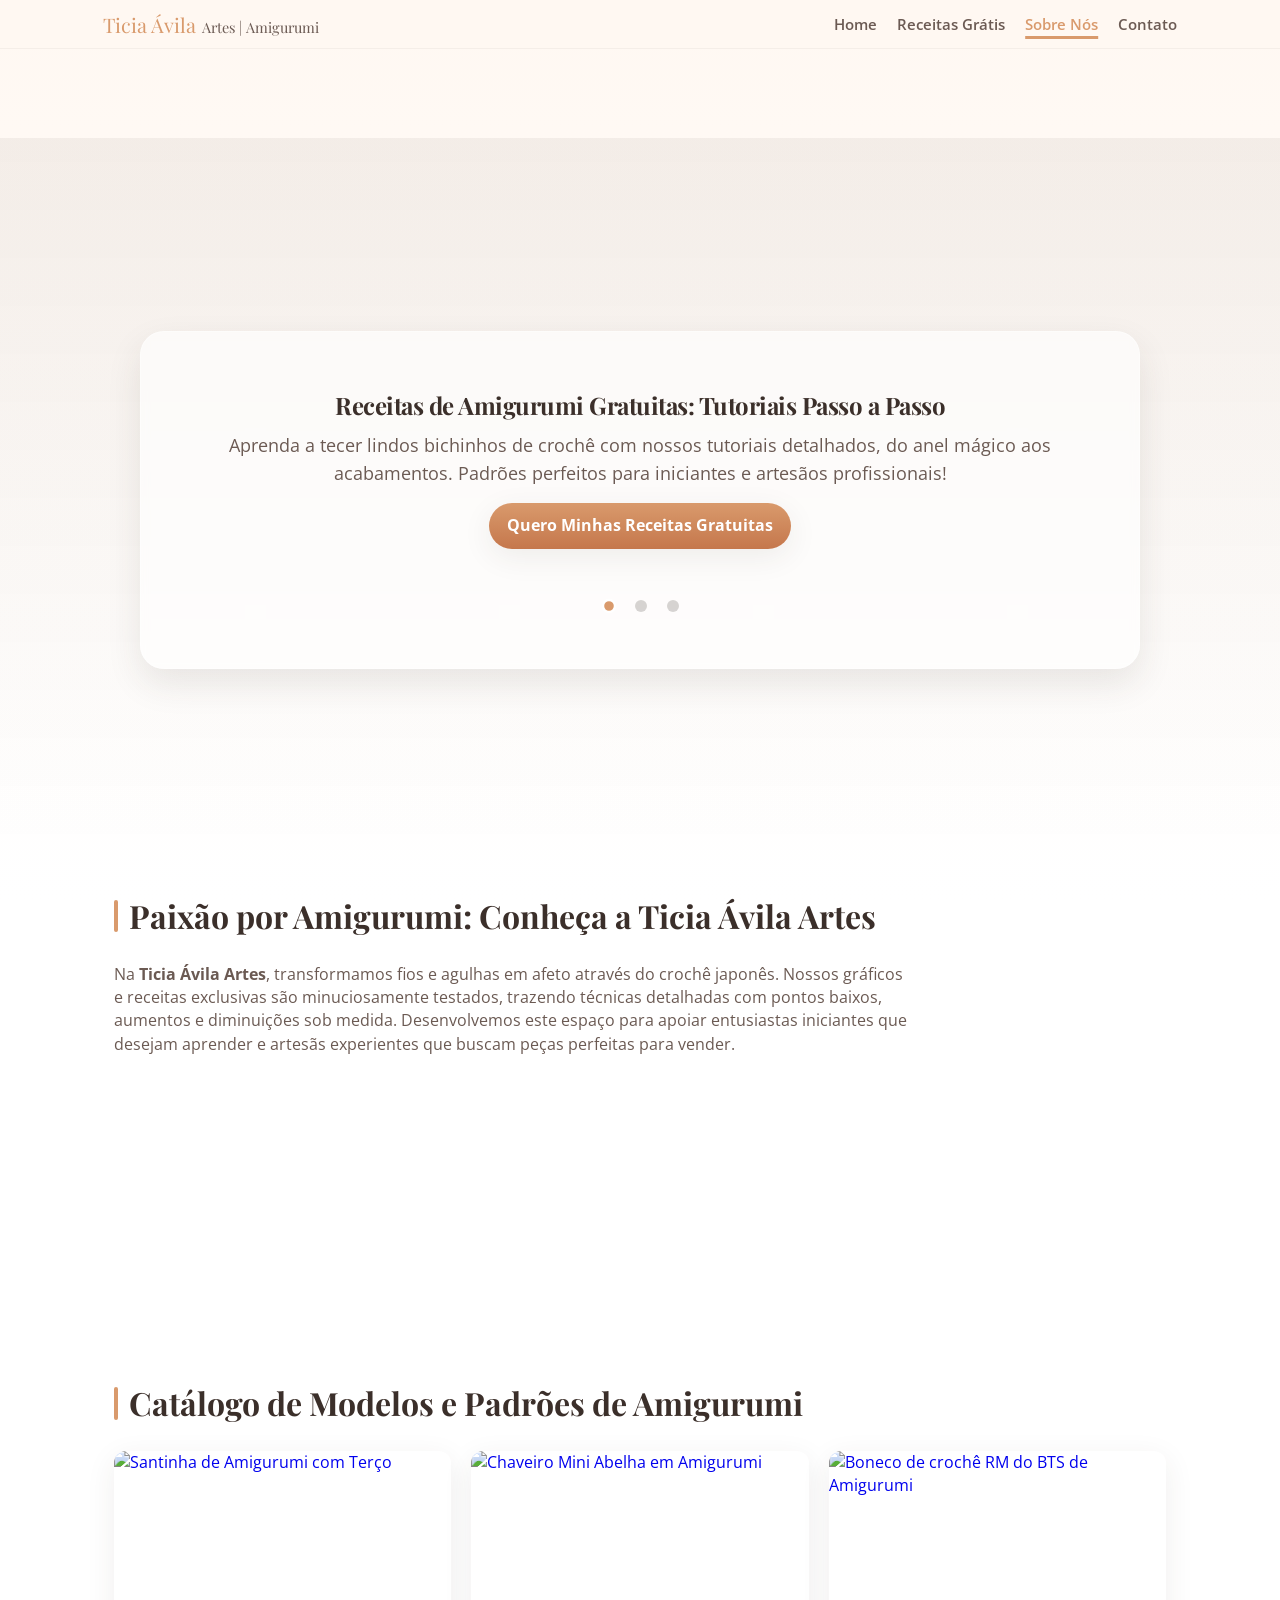
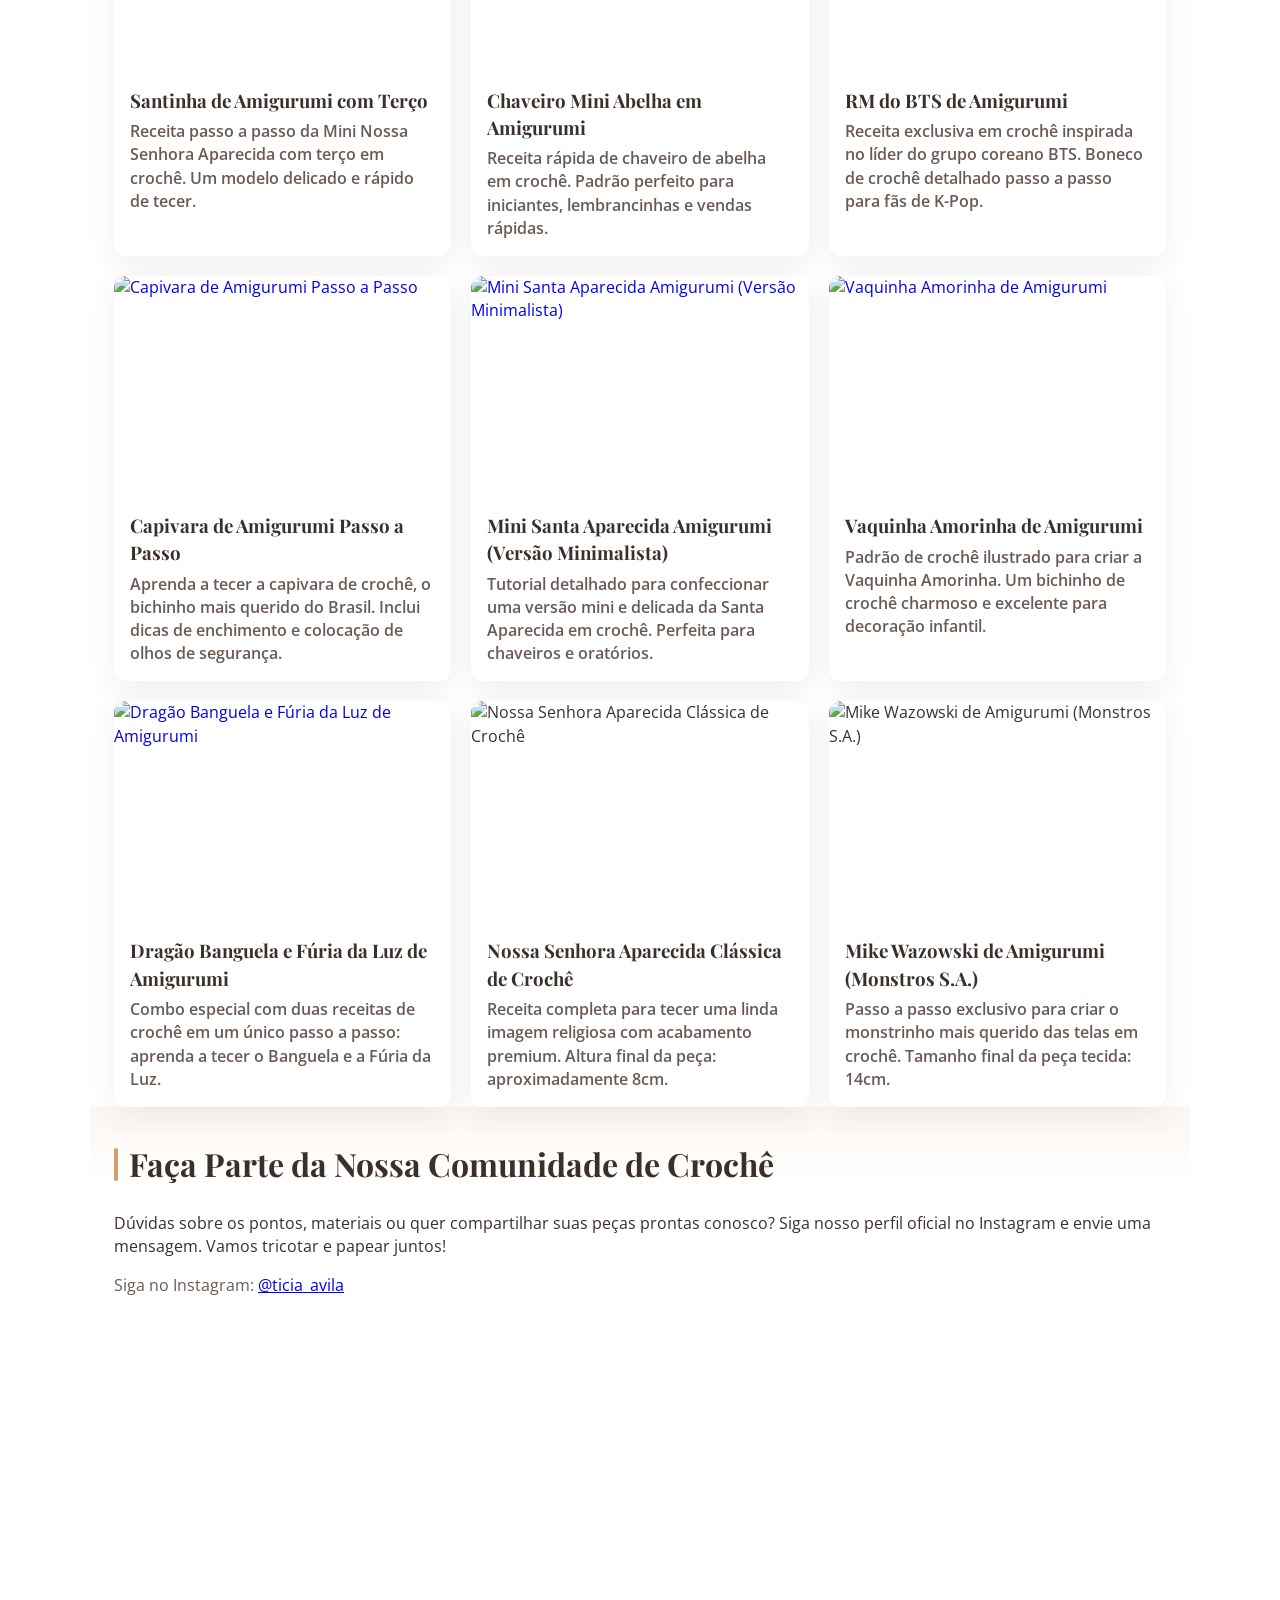
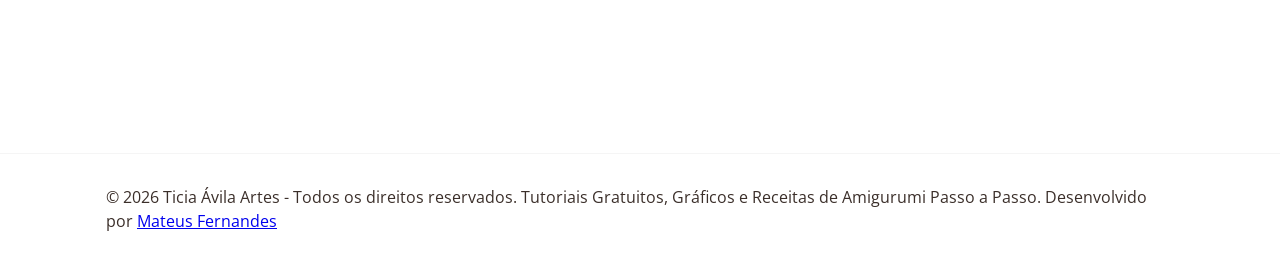
==== index.html @ 802b749d "Update index.html" ====
<!doctype html>
<html lang="pt-BR">
<head>
  <meta name="google-adsense-account" content="ca-pub-8148720402761551">
  <meta charset="utf-8" />
  <meta name="viewport" content="width=device-width,initial-scale=1" />


      <!-- Google tag (gtag.js) -->
        <script async src="https://www.googletagmanager.com/gtag/js?id=G-HYP9WWL7J5"></script>
        <script>
          window.dataLayer = window.dataLayer || [];
          function gtag(){dataLayer.push(arguments);}
          gtag('js', new Date());
        
          gtag('config', 'G-HYP9WWL7J5');
        </script>

      <script type="application/json+ld">
{
  "@context": "https://schema.org",
  "@type": "CollectionPage",
  "name": "Receitas de Amigurumi Gratuitas e Passo a Passo | Ticia Ávila Artes",
  "description": "Aprenda como fazer amigurumi passo a passo com receitas gratuitas. Tutoriais detalhados de bichinhos de crochê, santinhas e chaveiros para iniciantes.",
  "url": "https://mateusmfernandes.github.io/Teste_01/",
  "about": {
    "@type": "Thing",
    "name": "Amigurumi",
    "sameAs": "https://pt.wikipedia.org/wiki/Amigurumi"
  },
  "mainEntity": {
    "@type": "ItemList",
    "numberOfItems": 9,
    "itemListElement": [
      {
        "@type": "ListItem",
        "position": 1,
        "name": "Santinha de Amigurumi com Terço",
        "description": "Receita passo a passo da Mini Nossa Senhora Aparecida com terço em crochê."
      },
      {
        "@type": "ListItem",
        "position": 2,
        "name": "Chaveiro Mini Abelha em Amigurumi",
        "description": "Receita rápida de chaveiro de abelha em crochê perfeito para iniciantes."
      },
      {
        "@type": "ListItem",
        "position": 3,
        "name": "RM do BTS de Amigurumi",
        "description": "Receita exclusiva em crochê inspirada no líder do grupo coreano BTS."
      },
      {
        "@type": "ListItem",
        "position": 4,
        "name": "Capivara de Amigurumi Passo a Passo",
        "description": "Aprenda a tecer a capivara de crochê com dicas de enchimento e olhos de segurança."
      },
      {
        "@type": "ListItem",
        "position": 5,
        "name": "Mini Santa Aparecida Amigurumi (Versão Minimalista)",
        "description": "Tutorial detalhado para confeccionar uma versão mini e delicada da Santa Aparecida."
      },
      {
        "@type": "ListItem",
        "position": 6,
        "name": "Vaquinha Amorinha de Amigurumi",
        "description": "Padrão de crochê ilustrado para criar a Vaquinha Amorinha para decoração."
      },
      {
        "@type": "ListItem",
        "position": 7,
        "name": "Dragão Banguela e Fúria da Luz de Amigurumi",
        "description": "Combo especial com duas receitas de crochê em um único passo a passo."
      },
      {
        "@type": "ListItem",
        "position": 8,
        "name": "Nossa Senhora Aparecida Clássica de Crochê",
        "description": "Receita completa para tecer uma linda imagem religiosa com acabamento premium."
      },
      {
        "@type": "ListItem",
        "position": 9,
        "name": "Mike Wazowski de Amigurumi (Monstros S.A.)",
        "description": "Passo a passo exclusivo para criar o monstrinho Mike Wazowski em crochê."
      }
    ]
  }
}
</script>
  <title>Receitas de Amigurumi Gratuitas e Passo a Passo | Ticia Ávila Artes</title>
  <meta name="description" content="Aprenda como fazer amigurumi passo a passo com nossas receitas gratuitas. Tutoriais detalhados de bichinhos de crochê, santinhas e chaveiros para iniciantes." />

  <link rel="preconnect" href="https://fonts.gstatic.com" crossorigin>
  <link href="https://fonts.googleapis.com/css2?family=Open+Sans:wght@300;400;600&family=Playfair+Display:wght@400;700&display=swap" rel="stylesheet">

  <link rel="stylesheet" href="style.css" />
  <script async src="https://pagead2.googlesyndication.com/pagead/js/adsbygoogle.js?client=ca-pub-8148720402761551"
     crossorigin="anonymous"></script>
</head>
<body>

  <header class="site-header" id="top">
    <div class="container header-inner">
      <div class="brand">
        <a href="#" class="logo">Ticia Ávila<span class="logo-sub"> Artes | Amigurumi</span></a>
      </div>

      <nav class="main-nav" id="main-nav" aria-label="Navegação principal">
        <ul class="nav-links">
          <li><a href="#">Home</a></li>
          <li><a href="#receitas">Receitas Grátis</a></li>
          <li><a href="#sobre">Sobre Nós</a></li>
          <li><a href="#contato">Contato</a></li>
        </ul>
      </nav>

      <button id="btn-hamburger" class="hamburger" aria-label="Abrir menu" aria-expanded="false">
        <span></span><span></span><span></span>
      </button>
    </div>
  </header>

  <div class="adsense-container ad-top container">
    <ins class="adsbygoogle"
         style="display:block"
         data-ad-client="ca-pub-8148720402761551"
         data-ad-slot="2571421077"
         data-ad-format="auto"
         data-full-width-responsive="true"></ins>
    <script>
         (adsbygoogle = window.adsbygoogle || []).push({});
    </script>
  </div>

  <main>

    <section class="hero" aria-label="Apresentação">
      <div class="hero-overlay"></div>
      <div class="container hero-inner">
        <div class="hero-text">
          <h1 class="hero-title">Receitas de Amigurumi Gratuitas: Tutoriais Passo a Passo</h1>
          <p class="hero-sub">Aprenda a tecer lindos bichinhos de crochê com nossos tutoriais detalhados, do anel mágico aos acabamentos. Padrões perfeitos para iniciantes e artesãos profissionais!</p>
          <a class="cta-primary" href="#receitas">Quero Minhas Receitas Gratuitas</a>
        </div>
        
        <div class="hero-dots">
          <input type="radio" name="hero" checked>
          <input type="radio" name="hero">
          <input type="radio" name="hero">
        </div>
      </div>
    </section>

    <section id="sobre" class="sobre container">
      <h2>Paixão por Amigurumi: Conheça a Ticia Ávila Artes</h2>
      <p>
        Na <strong>Ticia Ávila Artes</strong>, transformamos fios e agulhas em afeto através do crochê japonês. Nossos gráficos e receitas exclusivas são minuciosamente testados, trazendo técnicas detalhadas com pontos baixos, aumentos e diminuições sob medida. Desenvolvemos este espaço para apoiar entusiastas iniciantes que desejam aprender e artesãs experientes que buscam peças perfeitas para vender.
      </p>
    </section>

    <div class="adsense-container ad-middle container">
      <ins class="adsbygoogle"
           style="display:block"
           data-ad-client="ca-pub-8148720402761551"
           data-ad-slot="2535762054"
           data-ad-format="auto"
           data-full-width-responsive="true"></ins>
      <script>
           (adsbygoogle = window.adsbygoogle || []).push({});
      </script>
    </div>

    <section id="receitas" class="catalogo container" tabindex="-1" aria-label="Receitas de amigurumi">
      <h2>Catálogo de Modelos e Padrões de Amigurumi</h2>

      <div class="grid-products" id="grid-products">

        <article class="product-card" tabindex="0">
          <a class="linkCard" href="Receita/Terço/receita.html">
          <div class="product-media">
            <img src="Img/Receitas/apcomterço.jpeg" loading="lazy" decoding="async" fetchpriority="low" alt="Santinha de Amigurumi com Terço">
            <button class="btn-card-action" aria-label="Ver receita completa da Santinha de Amigurumi com Terço">Ver Receita Completa</button>
          </div>
          <div class="product-body">
            <h3 class="product-name">Santinha de Amigurumi com Terço</h3>
            <p class="desc">Receita passo a passo da Mini Nossa Senhora Aparecida com terço em crochê. Um modelo delicado e rápido de tecer.</p>
          </div>
          </a>
        </article>

        <article class="product-card" tabindex="0" data-recipe-id="jogo-floratta">
          <a class="linkCard" href="Receita/Abelha/receita.html">
          <div class="product-media">
            <img src="Img/Receitas/Abelha.jpeg" loading="lazy" decoding="async" fetchpriority="low" alt="Chaveiro Mini Abelha em Amigurumi">
            <button class="btn-card-action" aria-label="Ver receita do Chaveiro Mini Abelha em Amigurumi">Ver Receita Completa</button>
          </div>
          <div class="product-body">
            <h3 class="product-name">Chaveiro Mini Abelha em Amigurumi</h3>
            <p class="desc">Receita rápida de chaveiro de abelha em crochê. Padrão perfeito para iniciantes, lembrancinhas e vendas rápidas.</p>
          </div>
          </a>
        </article>

        <article class="product-card" tabindex="0" data-recipe-id="nossa-aparecida">
          <a class="linkCard" href="Receita/RM/receita.html">
          <div class="product-media">
            <img src="Img/Receitas/RM.jpeg" loading="lazy" decoding="async" fetchpriority="low" alt="Boneco de crochê RM do BTS de Amigurumi">
            <button class="btn-card-action" aria-label="Ver receita do RM do BTS de Amigurumi">Ver Receita Completa</button>
          </div>
          <div class="product-body">
            <h3 class="product-name">RM do BTS de Amigurumi</h3>
            <p class="desc">Receita exclusiva em crochê inspirada no líder do grupo coreano BTS. Boneco de crochê detalhado passo a passo para fãs de K-Pop.</p>
          </div>
          </a>
        </article>

        <article class="product-card" tabindex="0" data-recipe-id="capivara-chaveiro">
          <a class="linkCard" href="Receita/Capivara/receita.html">
          <div class="product-media">
            <img src="Img/Receitas/capivara.jpeg" loading="lazy" decoding="async" fetchpriority="low" alt="Capivara de Amigurumi Passo a Passo">
            <button class="btn-card-action" aria-label="Ver receita da Capivara de Amigurumi">Ver Receita Completa</button>
          </div>
          <div class="product-body">
            <h3 class="product-name">Capivara de Amigurumi Passo a Passo</h3>
            <p class="desc">Aprenda a tecer a capivara de crochê, o bichinho mais querido do Brasil. Inclui dicas de enchimento e colocação de olhos de segurança.</p>
          </div>
          </a>
        </article>

        <article class="product-card" tabindex="0" data-recipe-id="banguela">
          <a class="linkCard" href="Receita/MiniSanta/receita.html">
          <div class="product-media">
            <img src="Img/Receitas/Mini aparecida.jpeg" loading="lazy" decoding="async" fetchpriority="low" alt="Mini Santa Aparecida Amigurumi (Versão Minimalista)">
            <button class="btn-card-action" aria-label="Ver receita da Mini Santa Aparecida Amigurumi">Ver Receita Completa</button>
          </div>
          <div class="product-body">
            <h3 class="product-name">Mini Santa Aparecida Amigurumi (Versão Minimalista)</h3>
            <p class="desc">Tutorial detalhado para confeccionar uma versão mini e delicada da Santa Aparecida em crochê. Perfeita para chaveiros e oratórios.</p>
          </div>
          </a>
        </article>

        <article class="product-card" tabindex="0" data-recipe-id="furia-luz">
          <a class="linkCard" href="Receita/Vaquinha/receita.html">
          <div class="product-media">
            <img src="Img/Receitas/Vaca.jpeg" loading="lazy" decoding="async" fetchpriority="low" alt="Vaquinha Amorinha de Amigurumi">
            <button class="btn-card-action" aria-label="Ver receita da Vaquinha Amorinha de Amigurumi">Ver Receita Completa</button>
          </div>
          <div class="product-body">
            <h3 class="product-name">Vaquinha Amorinha de Amigurumi</h3>
            <p class="desc">Padrão de crochê ilustrado para criar a Vaquinha Amorinha. Um bichinho de crochê charmoso e excelente para decoração infantil.</p>
          </div>
          </a>
        </article>

        <article class="product-card" tabindex="0" data-recipe-id="vaca">
          <a class="linkCard" href="Receita/Dragao/receita.html">
          <div class="product-media">
            <img src="Img/Receitas/dragao.jpeg" loading="lazy" decoding="async" fetchpriority="low" alt="Dragão Banguela e Fúria da Luz de Amigurumi">
            <button class="btn-card-action" aria-label="Ver receita do Dragão Banguela e Fúria da Luz">Ver Receita Completa</button>
          </div>
          <div class="product-body">
            <h3 class="product-name">Dragão Banguela e Fúria da Luz de Amigurumi</h3>
            <p class="desc">Combo especial com duas receitas de crochê em um único passo a passo: aprenda a tecer o Banguela e a Fúria da Luz.</p>
          </div>
          </a>
        </article>

        <article class="product-card" tabindex="0" data-recipe-id="santinha">
          <div class="product-media">
            <img src="Img/Receitas/Aparecida.jpeg" loading="lazy" decoding="async" fetchpriority="low" alt="Nossa Senhora Aparecida Clássica de Crochê">
            <button class="btn-card-action" aria-label="Ver receita de Nossa Senhora Aparecida Clássica">Ver Receita Completa</button>
          </div>
          <div class="product-body">
            <h3 class="product-name">Nossa Senhora Aparecida Clássica de Crochê</h3>
            <p class="desc">Receita completa para tecer uma linda imagem religiosa com acabamento premium. Altura final da peça: aproximadamente 8cm.</p>
          </div>
        </article>

        <article class="product-card" tabindex="0" data-recipe-id="mike-wazowski">
          <div class="product-media">
            <img src="Catalogo/003_08.jpg" loading="lazy" decoding="async" fetchpriority="low" alt="Mike Wazowski de Amigurumi (Monstros S.A.)">
            <button class="btn-card-action" aria-label="Ver receita do Mike Wazowski de Amigurumi">Ver Receita Completa</button>
          </div>
          <div class="product-body">
            <h3 class="product-name">Mike Wazowski de Amigurumi (Monstros S.A.)</h3>
            <p class="desc">Passo a passo exclusivo para criar o monstrinho mais querido das telas em crochê. Tamanho final da peça tecida: 14cm.</p>
          </div>
        </article>

      </div>
    </section>

    <section id="contato" class="contato container">
      <h2>Faça Parte da Nossa Comunidade de Crochê</h2>
      <p>Dúvidas sobre os pontos, materiais ou quer compartilhar suas peças prontas conosco? Siga nosso perfil oficial no Instagram e envie uma mensagem. Vamos tricotar e papear juntos!</p>
      <ul class="contact-list">
        <li>Siga no Instagram: <a href="https://www.instagram.com/ticia_avila/" target="_blank" rel="noopener">@ticia_avila</a></li>
      </ul>
    </section>

  </main>

  <div class="adsense-container ad-multiplex container">
    <ins class="adsbygoogle"
     style="display:block"
     data-ad-client="ca-pub-8148720402761551"
     data-ad-slot="9536284671"
     data-ad-format="auto"
     data-full-width-responsive="true"></ins>
    <script>
         (adsbygoogle = window.adsbygoogle || []).push({});
    </script>
  </div>

  <footer class="site-footer">
    <div class="container footer-inner">
      <p>© <span id="year"></span> Ticia Ávila Artes - Todos os direitos reservados. Tutoriais Gratuitos, Gráficos e Receitas de Amigurumi Passo a Passo. Desenvolvido por <a href="https://www.instagram.com/mateus_moura_tt/" target="_blank" rel="noopener">Mateus Fernandes</a></p>
    </div>
  </footer>

  <div id="image-modal" class="modal" aria-hidden="true" role="dialog" aria-labelledby="modal-title" aria-modal="true">
    <div class="modal-panel" role="document">
      <button class="modal-close" aria-label="Fechar janela">&times;</button>

      <div class="modal-inner">
        <div class="modal-media" aria-hidden="false">
          <img id="modal-img" alt="">
        </div>

        <div class="modal-content-area">
          <div class="modal-header">
            <h2 id="modal-title" class="modal-title"></h2>
            <div class="modal-actions">
              <button id="btn-copy-recipe" class="btn btn-copy" title="Copiar receita completa de amigurumi">Copiar Link da Receita</button>
              <button id="btn-share" class="btn btn-share" title="Compartilhar passo a passo de crochê">Compartilhar com Amigas</button>
            </div>
          </div>

          <div id="modal-recipe" class="modal-recipe printable" tabindex="0" role="region" aria-label="Receita do amigurumi">
            </div>
        </div>
      </div>
    </div>
  </div>

  <div id="share-fallback" class="share-fallback" aria-hidden="true" role="dialog" aria-modal="true" aria-labelledby="share-title">
    <div class="share-panel">
      <button class="share-close" aria-label="Fechar compartilhamento">&times;</button>
      <h3 id="share-title">Enviar Receita de Amigurumi</h3>
      <p>Clique em "Copiar Link" e abra o WhatsApp ou sua rede social favorita para colar e dividir esse padrão lindo com outras artesãs!</p>
      <textarea id="share-textarea" readonly rows="10"></textarea>
      <div class="share-actions">
        <button id="share-copy-btn" class="btn btn-copy">Copiar Link</button>
        <button id="share-close-btn" class="btn" aria-label="Fechar Janela">Fechar Janela</button>
      </div>
    </div>
  </div>

  <div id="toast" class="toast" aria-hidden="true" role="status" aria-live="polite"></div>

  <script type="application/json" id="recipe-nossa-aparecida">
  {
    "title": "Nossa Senhora Clássica de Crochê - Amigurumi Passo a Passo",
    "recipe": "Materiais: Fio de algodão nas cores azul e dourado, agulha 2.5mm, enchimento de fibra siliconada, agulha de tapeçaria.\nAbreviações: pb = ponto baixo, aum = aumento, dim = diminuição.\nCarreira 1: Inicie com o anel mágico fazendo 6 pb.\nCarreira 2: Trabalhe 6 aumentos (totalizando 12 pontos).\nCarreiras 3-6: Siga fazendo 12 pb uniformemente.\nContinuar até moldar o corpo estruturado conforme as proporções da foto.\nCosturar com pontos invisíveis o manto e os pequenos detalhes. Lembre-se de preencher moderadamente com enchimento para manter a simetria."
  }
  </script>

  <script type="application/json" id="recipe-capivara-chaveiro">
  {
    "title": "Chaveiro Capivara - Amigurumi Passo a Passo",
    "recipe": "Materiais: Fio próprio para amigurumi ou macramê leve, agulha 3.0mm, argola resistente para chaveiro.\nCarreira 1: Faça um anel mágico com 6 pb.\nCarreira 2: Execute 6 aumentos seguidos (12 pontos).\nCarreiras 3-5: Teça 12 pb de forma linear.\nMontagem final: Feche a peça com agulha de tapeçaria, prenda a argola firmemente no topo e escondas as pontas restantes por dentro da fibra."
  }
  </script>

  <script type="application/json" id="recipe-banguela">
  {
    "title": "Banguela Colecionável - Amigurumi Passo a Passo",
    "recipe": "Materiais: Fio preto de algodão de alta qualidade, agulha 2.5mm, fibra acrílica para enchimento.\nCarreira 1: Faça um anel mágico com 6 pb.\nCarreira 2: Trabalhe 6 aumentos (12 pontos).\nCarreiras 3-6: Teça 12 pb seguidos.\nAcabamento: Faça a modelagem dos dentes marcantes e detalhes do rosto utilizando um fio branco fino."
  }
  </script>

  <script type="application/json" id="recipe-vaca">
  {
    "title": "Vaquinha Amorinha - Amigurumi Passo a Passo",
    "recipe": "Materiais: Fios soft nas cores branco e preto, agulha de crochê 2.5mm.\nCorpo principal: Comece com anel mágico contendo 6 pb, faça aumentos graduais até atingir 30 pontos e teça pontos retos ao longo de 10 carreiras consecutivas. Monte os membros simetricamente e adicione as manchas pretas características."
  }
  </script>

  <script type="application/json" id="recipe-mike-wazowski">
  {
    "title": "Mike Wazowski - Amigurumi Passo a Passo",
    "recipe": "Materiais: Fio na cor verde-limão, feltro branco e preto para o olho centralizado (ou linha de bordado), agulha 2.5mm.\nCarreiras explicativas: Desenvolva o corpo em formato de esfera simétrica alternando aumentos e diminuições com precisão. Aplique o olho característico bem no centro e fixe os pequenos chifres e membros."
  }
  </script>

  <script src="script.js"></script>
</body>
</html>
---- style.css ----
:root{
  --bg: #FFF8F2;
  --card: #fff;
  --text: #3b2f2a;
  --muted: #6b5a53;
  --accent: #d99a6c;
  --accent-2: #f1e0cf;
  --shadow: 0 8px 30px rgba(59,47,42,0.08);
  --radius: 12px;
  --container: 1100px;
  --gap: 1.25rem;
}

*{ box-sizing:border-box }
html,body{ height:100% }
body{
  margin:0;
  font-family: "Open Sans", Arial, sans-serif;
  color:var(--text);
  background: linear-gradient(180deg, var(--bg), #fff);
  -webkit-font-smoothing:antialiased;
  line-height:1.45;
  background-attachment: fixed;
}
#top{ position:fixed; width:100%; }

.container{ max-width:var(--container); margin:0 auto; padding:0 1rem; }

/* Header */
.site-header{
  position:sticky;
  top:0;
  z-index:60;
  backdrop-filter:blur(6px);
  background:rgba(255,248,242,0.95);
  border-bottom:1px solid rgba(0,0,0,0.04);
  transition:box-shadow .18s ease, border-color .18s ease;
}
.site-header.scrolled{
  box-shadow:0 2px 8px rgba(59,47,42,0.05);
  border-bottom:1px solid transparent;
}
.header-inner{
  display:flex;
  align-items:center;
  justify-content:space-between;
  gap:1rem;
  padding:0.9rem 0;
}
.logo{
  font-family:"Playfair Display", serif;
  font-size:1.25rem;
  color:var(--accent);
  text-decoration:none;
}
.logo-sub{ font-weight:300; color:var(--muted); font-size:.9rem; margin-left:.15rem; }

/* Nav */
.main-nav .nav-links{ display:flex; list-style:none; gap:1.25rem; margin:0; padding:0; }
.main-nav a{ color:var(--muted); text-decoration:none; font-weight:600; font-size:.95rem; position:relative; padding:4px 0; }
.main-nav a:hover{ color:var(--text); }
.main-nav a.active{
  color:var(--accent);
  text-decoration:underline 3px solid;
  text-underline-offset:6px;
}

/* Hamburger */
.hamburger{
  display:none;
  background:transparent;
  border:0;
  padding:.5rem;
  cursor:pointer;
  z-index:110;
}
.hamburger span{
  display:block;
  width:22px;
  height:2px;
  background:var(--text);
  margin:5px 0;
  border-radius:2px;
  transition:transform 0.3s ease, opacity 0.3s ease;
}

/* Animação hamburger → X */
.hamburger.open span:nth-child(1){ transform:translateY(7px) rotate(45deg); }
.hamburger.open span:nth-child(2){ opacity:0; }
.hamburger.open span:nth-child(3){ transform:translateY(-7px) rotate(-45deg); }

/* Hero */
.hero{
  margin-top:2.5rem;
  position:relative;
  min-height:50vh;
  display:flex;
  align-items:center;
  justify-content:center;
  padding:1.25rem 0 1rem;
  color:var(--card);
  overflow:hidden;
  background-image:url("Img/002.jpg");
  background-position:center;
  background-size:cover;
  background-repeat:no-repeat;
  transition:background-image 0.8s ease-in-out;
}

.hero-overlay{
  position:absolute; inset:0;
  background:linear-gradient(180deg, rgba(59,47,42,0.06), rgba(255,248,242,0.0));
  mix-blend-mode:multiply;
  pointer-events:none;
}

.hero-inner{
  position:relative;
  z-index:2;
  text-align:center;
  padding:3rem 2rem;
  background:rgba(255,255,255,0.616);
  backdrop-filter:blur(4px);
  -webkit-backdrop-filter:blur(4px);
  border:1px solid rgba(255,255,255,0.384);
  border-radius:24px;
  box-shadow:0 15px 35px rgba(59,47,42,0.1);
  width:calc(100% - 2rem);
  margin:0 auto;
}

.hero-title{
  margin:.5rem 0;
  font-family:"Playfair Display", serif;
  font-size:2.5rem;
  color:var(--text);
  letter-spacing:-0.5px;
}
.hero-sub{
  color:var(--muted);
  margin:0 0 1rem;
  font-size:1.1rem;
  line-height:1.6;
  font-weight:400;
}
.cta-primary{
  display:inline-block;
  padding:.7rem 1.1rem;
  border-radius:999px;
  background:linear-gradient(180deg,var(--accent),#c5774c);
  color:#fff;
  text-decoration:none;
  font-weight:700;
  box-shadow:var(--shadow);
  margin-bottom:1rem;
}

/* Hero dots — DENTRO do hero-inner, igual ao site 1 */
.hero-dots{
  display:flex;
  justify-content:center;
  gap:12px;
  margin-top:2rem;
  margin-bottom:0.5rem;
}
.hero-dots input{
  width:12px;
  height:12px;
  appearance:none;
  -webkit-appearance:none;
  border-radius:50%;
  background:rgba(59,47,42,0.2);
  cursor:pointer;
  border:2px solid transparent;
  transition:background-color 0.3s, transform 0.3s;
}
.hero-dots input:checked{
  background:var(--accent);
  transform:scale(1.2);
  border-color:#ffffff;
}

.linkCard{ text-decoration:none; }

/* Sobre */
.sobre{ padding:1.25rem 0 2rem; }
.sobre p{ color:var(--muted); max-width:800px; }

/* Catálogo */
.catalogo{ padding:1rem 0 3rem; }

/* h2 global — igual ao site 1 */
h2{
  font-family:"Playfair Display", serif;
  font-size:2rem;
  margin-bottom:1.5rem;
  color:var(--text);
  position:relative;
  padding-left:15px;
}
h2::before{
  content:'';
  position:absolute;
  left:0;
  top:15%;
  height:70%;
  width:4px;
  background-color:var(--accent);
  border-radius:2px;
}

/* Grid */
.grid-products{
  display:grid;
  grid-template-columns:repeat(3,1fr);
  gap:var(--gap);
}

/* Product card */
.product-card{
  background:var(--card);
  border-radius:var(--radius);
  overflow:visible;
  box-shadow:var(--shadow);
  display:flex;
  flex-direction:column;
  transition:transform .20s ease, box-shadow .20s ease;
  cursor:default;
  user-select:none;
  position:relative;
}
.product-card:hover{ transform:translateY(-6px); box-shadow:0 16px 36px rgba(59,47,42,0.24); }

.product-media{ position:relative; width:100%; overflow:hidden; }
.product-media img{ width:100%; height:220px; object-fit:cover; display:block; border-top-left-radius:var(--radius); border-top-right-radius:var(--radius); }

.btn-card-action{
  position:absolute;
  right:12px;
  bottom:12px;
  z-index:4;
  padding:9px 12px;
  border-radius:10px;
  background:linear-gradient(180deg,var(--accent),#c5774c);
  color:#fff;
  border:0;
  font-weight:700;
  cursor:pointer;
  box-shadow:0 10px 30px rgba(197,120,80,0.18);
  pointer-events:none;
  transform:translateY(4px);
  opacity:0;
  transition:transform .25s ease, opacity .25s ease;
}
.product-card:hover .btn-card-action{ transform:translateY(0); opacity:1; }
.btn-card-action:focus{ outline:3px solid rgba(217,154,108,0.18); outline-offset:3px; }

.product-body{ padding:1rem; text-align:left; }
.product-name{ margin:0 0 .4rem; font-weight:700; font-family:"Playfair Display", serif; color:var(--text); }
.desc{ margin:0; color:var(--muted); font-weight:600; }

/* Contato */
.contato{ padding:2rem 0; background:linear-gradient(180deg,rgba(241,224,207,0.28),transparent 40%); color:var(--text); }
.contact-list{ list-style:none; padding:0; margin:0; color:var(--muted); }

/* Footer */
.site-footer{ padding:1rem 0; background:transparent; border-top:1px solid rgba(0,0,0,0.04); }
.footer-inner{ display:flex; justify-content:space-between; align-items:center; gap:1rem; }

/* =====================
   MEDIA QUERIES (sem alteração)
   ===================== */
@media screen and (min-width:641px) and (max-width:900px){
  .hero{ height:80vh; width:100%; margin-top:2rem; padding-top:0; }
  .hero-inner{ max-width:600px; margin:0 auto; }
  .hero-dots{ margin-top:1.75rem; margin-bottom:0.5rem; }
  #top{ padding:0.6rem 0; }
  .hero-title{ font-size:1.5rem; }
  .hero-sub{ font-size:1rem; }
  .grid-products{ grid-template-columns:repeat(2,1fr); }
  .product-card img{ height:200px; }
  .container{ padding:0 1.25rem; }
  .catalogo{ background-color:var(--bg); }
  .sobre p{ font-size:1rem; line-height:1.65; }
  .catalogo .desc{ font-size:0.9rem; }
  .container > h2{ font-size:1.3rem; }
  .footer-inner > p{ font-size:1rem; margin:0.5rem 0; }
  #contato > p{ font-size:1rem; }
  .contact-list > li{ font-size:1rem; }
}

@media (max-width:640px){
  .hero-title{ font-size:2.0rem; }
  .container{ padding:0 1.5rem; }
  .header-inner{ padding:.6rem 0; }

  /* Menu mobile — igual ao site 1 */
  .main-nav{
    position:absolute;
    top:100%;
    right:1rem;
    left:1rem;
    background:#ffffff;
    border-radius:var(--radius);
    box-shadow:0 10px 30px rgba(59,47,42,0.15);
    display:none;
    padding:1.5rem;
    border:1px solid rgba(59,47,42,0.06);
  }
  .main-nav.open{
    display:block;
    animation:fadeInMenu 0.25s ease-out forwards;
  }
  .main-nav .nav-links{ flex-direction:column; gap:1rem; text-align:center; }
  .main-nav a{ display:block; padding:.5rem; font-size:1.05rem; }

  .hamburger{ display:block; }
  .grid-products{ grid-template-columns:1fr; }
  .product-card img{ height:260px; }
  .logo{ padding:0 1rem; }
  .hero{ padding:2rem 0 1rem; }
  .hero-inner{ width:calc(100% - 2rem); margin:0 auto; }
  .hero-dots{ margin-top:1.5rem; margin-bottom:0.25rem; }
  h2{ font-size:1.6rem; }
}

@media (min-width:901px){
  .hero-title{ font-size:1.5rem; }
  .header-inner{ padding:0.6rem 0.8rem; }
  .hero-inner{ max-width:1000px; margin:0 auto; }
  .hero{ height:80vh; width:100%; background-size:cover; margin-top:0; }
  .hero-dots{ margin-top:2rem; margin-bottom:0.5rem; }
  .catalogo{ padding:0 1.5rem; max-width:1100px; }
  #sobre{ padding:0.5rem 1.5rem; max-width:1100px; }
  .contato{ padding:0.5rem 1.5rem; max-width:1100px; }
}

/* Animação entrada menu mobile */
@keyframes fadeInMenu{
  from{ opacity:0; transform:translateY(-10px); }
  to{ opacity:1; transform:translateY(0); }
}

/* Focus styles */
a:focus, button:focus, .product-card:focus{ outline:3px solid rgba(217,154,108,0.18); outline-offset:2px; border-radius:6px; }

/* ========== Modal ========== */
.modal{
  display:none;
  position:fixed;
  inset:0;
  z-index:2000;
  align-items:center;
  justify-content:center;
  background:rgba(11,11,11,0.45);
  padding:16px;
}
.modal[aria-hidden="false"]{ display:flex; }
.modal-panel{
  width:100%;
  max-width:1150px;
  max-height:92vh;
  background:linear-gradient(180deg,#ffffff,#fffaf6);
  border-radius:14px;
  box-shadow:0 30px 80px rgba(33,20,16,0.35);
  overflow:hidden;
  display:flex;
  flex-direction:column;
  transform:scale(.96);
  opacity:0;
  transition:transform .28s cubic-bezier(.2,.9,.2,1), opacity .22s ease;
}
.modal[aria-hidden="false"] .modal-panel{ transform:scale(1); opacity:1; }
.modal-inner{ display:flex; flex-direction:row; gap:0; height:100%; }
.modal-media{
  width:50%;
  min-width:300px;
  display:flex;
  align-items:center;
  justify-content:center;
  background:linear-gradient(180deg,rgba(217,154,108,0.02),transparent);
  border-right:1px solid rgba(0,0,0,0.03);
  padding:18px;
}
.modal-media img{ max-width:100%; max-height:86vh; object-fit:contain; display:block; border-radius:var(--radius); box-shadow:0 10px 30px rgba(59,47,42,0.1); }
.modal-content-area{ width:50%; padding:18px 20px; display:flex; flex-direction:column; gap:12px; overflow:hidden; }
.modal-header{ display:flex; align-items:center; justify-content:space-between; gap:12px; }
.modal-title{ font-family:"Playfair Display", serif; font-size:1.25rem; margin:0; color:var(--text); }
.btn{
  display:inline-flex;
  align-items:center;
  gap:8px;
  padding:8px 10px;
  border-radius:8px;
  font-weight:700;
  font-size:0.9rem;
  text-decoration:none;
  border:1px solid rgba(217,154,108,0.12);
  cursor:pointer;
  background:rgba(217,154,108,0.12);
  color:var(--text);
}
.modal-recipe{
  background:#fff;
  border-radius:10px;
  padding:14px;
  color:var(--muted);
  line-height:1.6;
  max-height:56vh;
  overflow:auto;
  border:1px solid rgba(0,0,0,0.04);
  box-shadow:0 8px 28px rgba(59,47,42,0.05);
  font-size:0.96rem;
  white-space:pre-wrap;
}
.modal-recipe strong{ color:var(--text); display:block; margin-top:0.6rem; }

.share-fallback{ display:none; position:fixed; inset:0; z-index:3000; background:rgba(11,11,11,0.45); align-items:center; justify-content:center; padding:16px; }
.share-fallback[aria-hidden="false"]{ display:flex; }
.share-panel{ width:100%; max-width:720px; background:#fff; border-radius:12px; padding:18px; box-shadow:0 18px 60px rgba(33,20,16,0.25); }
.share-panel textarea{ width:100%; box-sizing:border-box; padding:10px; border-radius:8px; border:1px solid rgba(0,0,0,0.06); margin-top:8px; font-family:inherit; resize:vertical; }

.toast{ position:fixed; left:50%; transform:translateX(-50%); bottom:24px; background:rgba(0,0,0,0.85); color:#fff; padding:10px 16px; border-radius:10px; box-shadow:0 8px 30px rgba(0,0,0,0.3); z-index:4000; opacity:0; transition:opacity .18s ease, transform .18s ease; pointer-events:none; }
.toast.show{ opacity:1; transform:translateX(-50%) translateY(-6px); pointer-events:auto; }

@media print{
  body *{ display:none !important; }
  .modal-recipe.printable{ display:block !important; position:static !important; max-height:none !important; overflow:visible !important; }
}

.sr-only{ position:absolute !important; width:1px; height:1px; padding:0; margin:-1px; overflow:hidden; clip:rect(0,0,0,0); border:0; }

/* ==========================================================================
   IMPLEMENTAÇÃO EXCLUSIVA GOOGLE ADSENSE - EVITAR CLS (CORE WEB VITALS)
   ========================================================================== */

.adsense-container {
  display: flex;
  justify-content: center;
  align-items: center;
  margin: 1.5rem auto;
  padding: 0;
  overflow: hidden;
  width: 100%;
}

/* Espaço reservado para o Display Responsivo Superior (Top) */
.ad-top {
  min-height: 90px;
  max-height: 280px;
}

/* Espaço reservado para o Display Responsivo do Meio */
.ad-middle {
  min-height: 250px;
}

/* Espaço reservado para o Multiplex Inferior */
.ad-multiplex {
  min-height: 400px;
}

@media (max-width: 640px) {
  .ad-top {
    min-height: 100px;
  }
  .ad-middle {
    min-height: 250px;
  }
}
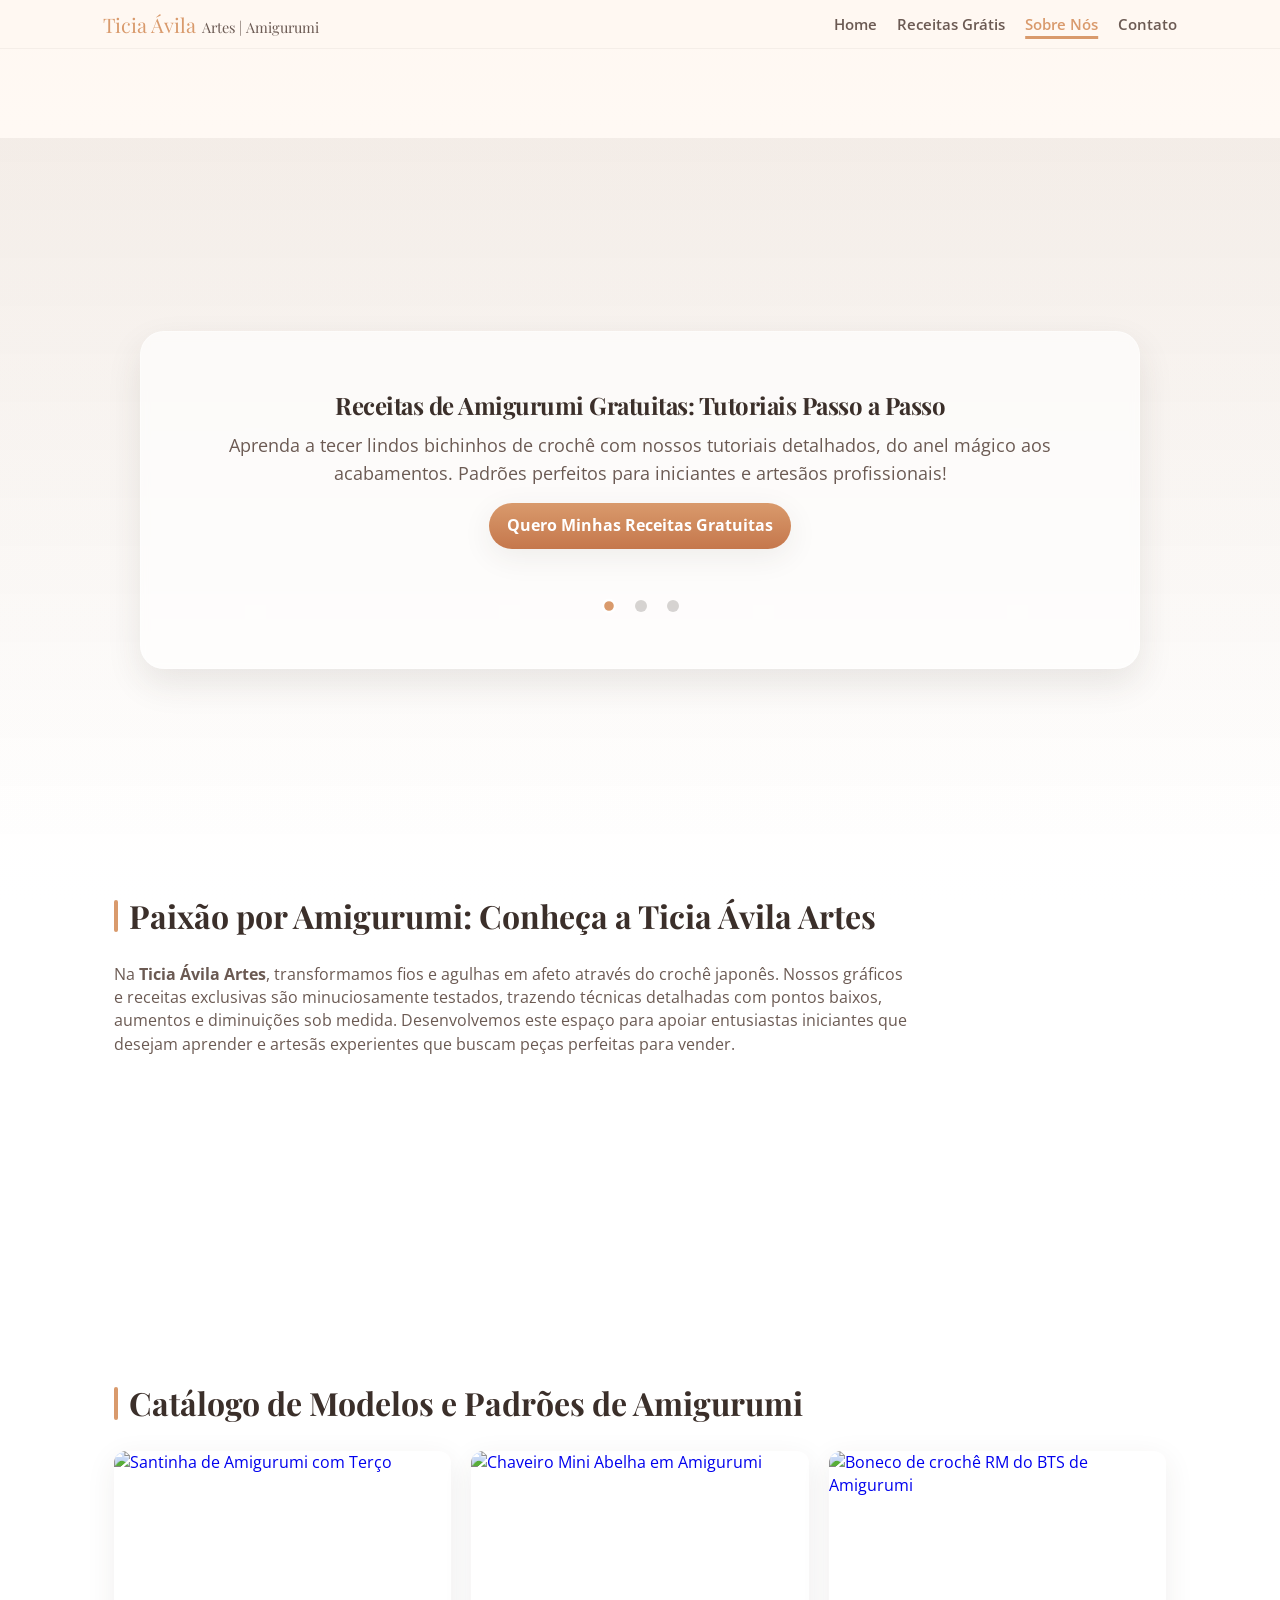
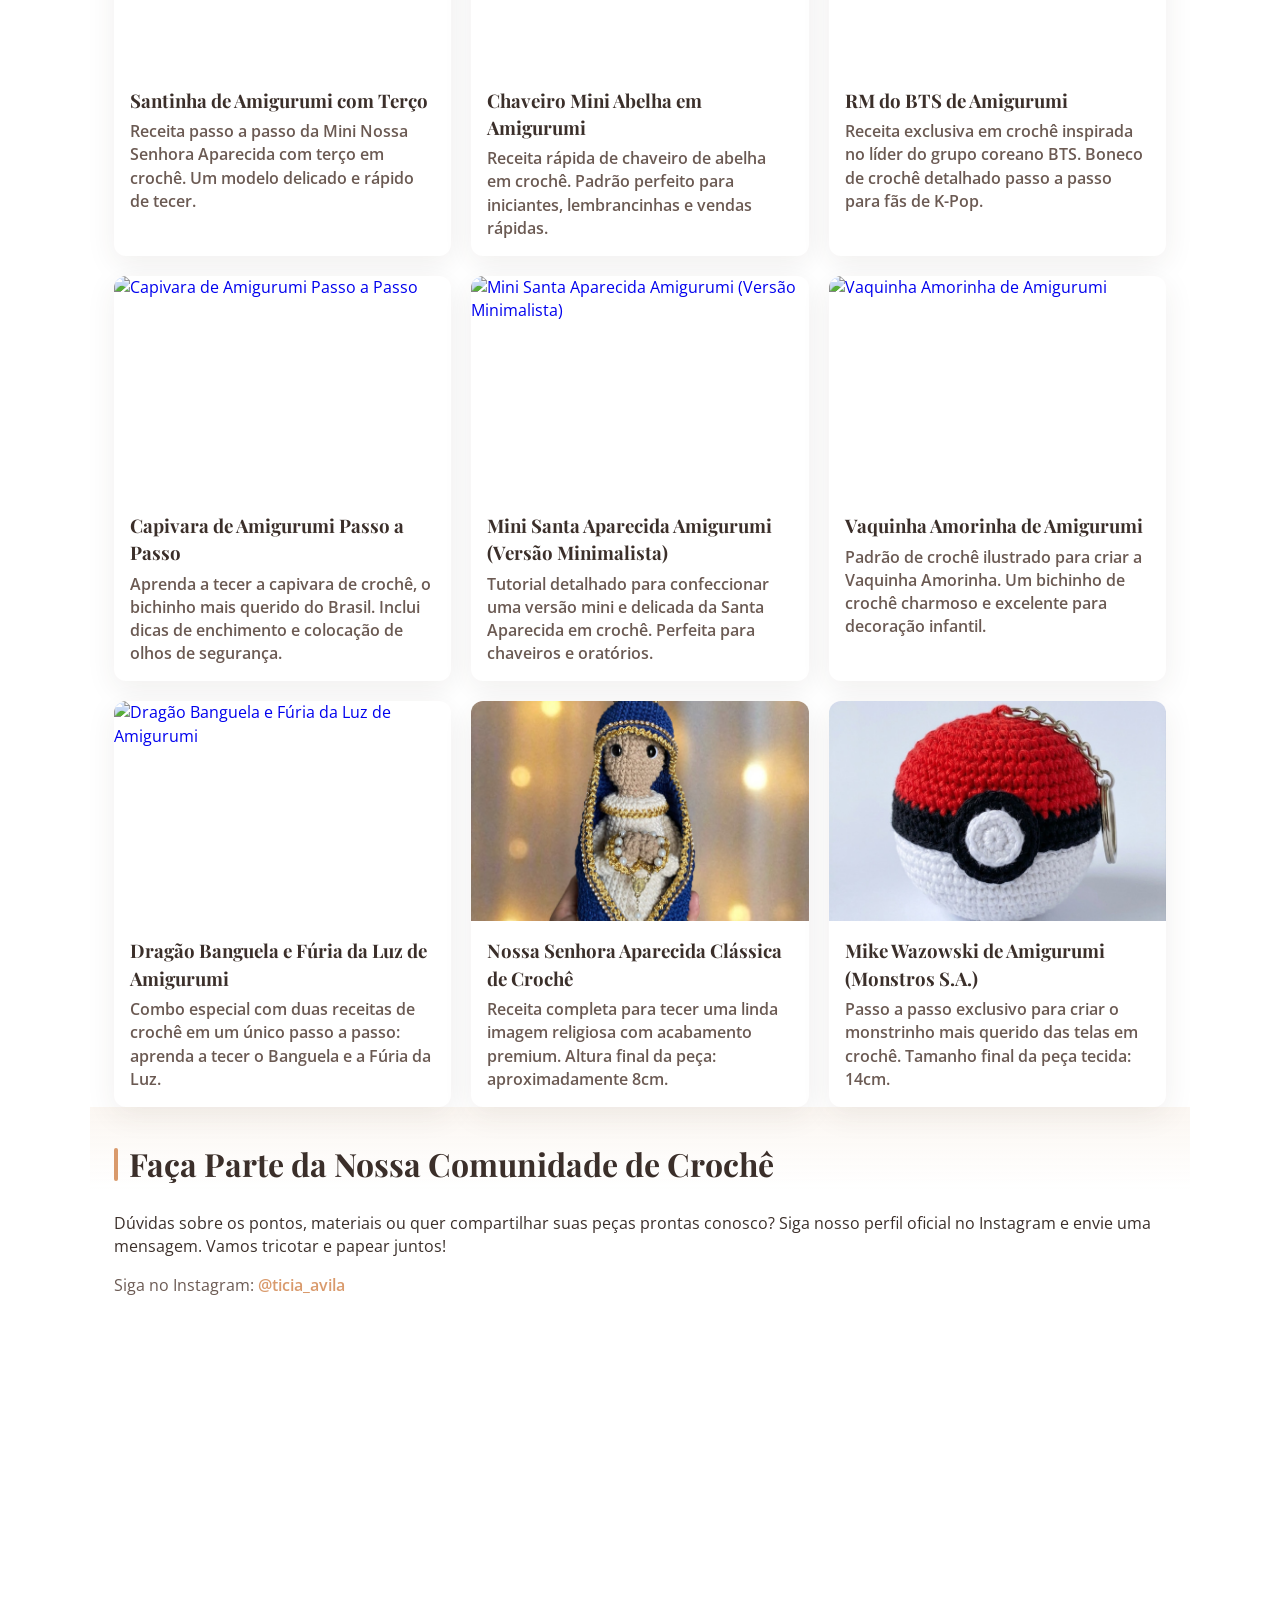
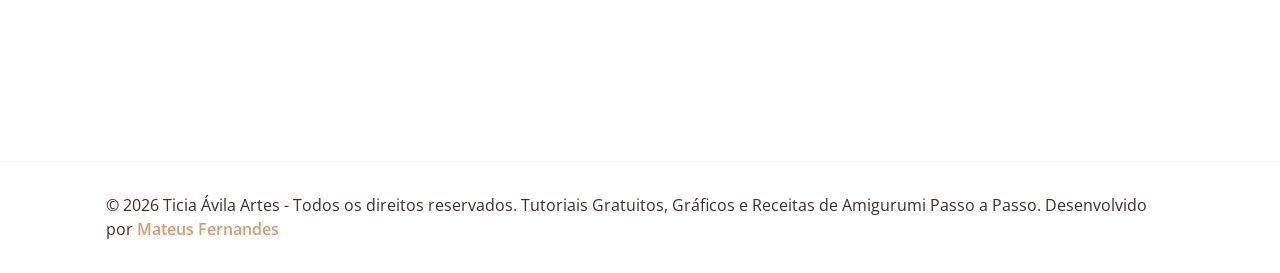
==== commit 565293c0: "Atualização" ====
--- a/index.html
+++ b/index.html
@@ -1,20 +1,18 @@
 <!doctype html>
 <html lang="pt-BR">
 <head>
-  <meta name="google-adsense-account" content="ca-pub-8148720402761551">
   <meta charset="utf-8" />
   <meta name="viewport" content="width=device-width,initial-scale=1" />
 
-
       <!-- Google tag (gtag.js) -->
-        <script async src="https://www.googletagmanager.com/gtag/js?id=G-HYP9WWL7J5"></script>
-        <script>
-          window.dataLayer = window.dataLayer || [];
-          function gtag(){dataLayer.push(arguments);}
-          gtag('js', new Date());
-        
-          gtag('config', 'G-HYP9WWL7J5');
-        </script>
+      <script async src="https://www.googletagmanager.com/gtag/js?id=G-D6T0YL5D0V"></script>
+      <script>
+        window.dataLayer = window.dataLayer || [];
+        function gtag(){dataLayer.push(arguments);}
+        gtag('js', new Date());
+
+        gtag('config', 'G-D6T0YL5D0V');
+      </script>
 
       <script type="application/json+ld">
 {
@@ -91,6 +89,7 @@
 }
 </script>
   <title>Receitas de Amigurumi Gratuitas e Passo a Passo | Ticia Ávila Artes</title>
+  <meta name="google-adsense-account" content="ca-pub-8148720402761551">
   <meta name="description" content="Aprenda como fazer amigurumi passo a passo com nossas receitas gratuitas. Tutoriais detalhados de bichinhos de crochê, santinhas e chaveiros para iniciantes." />
 
   <link rel="preconnect" href="https://fonts.gstatic.com" crossorigin>
@@ -179,7 +178,7 @@
       <div class="grid-products" id="grid-products">
 
         <article class="product-card" tabindex="0">
-          <a class="linkCard" href="Receita/Terço/receita.html">
+          <a class="linkCard" href="Receita/Terco/receita.html">
           <div class="product-media">
             <img src="Img/Receitas/apcomterço.jpeg" loading="lazy" decoding="async" fetchpriority="low" alt="Santinha de Amigurumi com Terço">
             <button class="btn-card-action" aria-label="Ver receita completa da Santinha de Amigurumi com Terço">Ver Receita Completa</button>
@@ -270,6 +269,7 @@
         </article>
 
         <article class="product-card" tabindex="0" data-recipe-id="santinha">
+         <a class="linkCard" href="Receita/Aparecida/receita.html">
           <div class="product-media">
             <img src="Img/Receitas/Aparecida.jpeg" loading="lazy" decoding="async" fetchpriority="low" alt="Nossa Senhora Aparecida Clássica de Crochê">
             <button class="btn-card-action" aria-label="Ver receita de Nossa Senhora Aparecida Clássica">Ver Receita Completa</button>
@@ -278,17 +278,20 @@
             <h3 class="product-name">Nossa Senhora Aparecida Clássica de Crochê</h3>
             <p class="desc">Receita completa para tecer uma linda imagem religiosa com acabamento premium. Altura final da peça: aproximadamente 8cm.</p>
           </div>
+         </a> 
         </article>
 
         <article class="product-card" tabindex="0" data-recipe-id="mike-wazowski">
-          <div class="product-media">
-            <img src="Catalogo/003_08.jpg" loading="lazy" decoding="async" fetchpriority="low" alt="Mike Wazowski de Amigurumi (Monstros S.A.)">
+         <a class="linkCard" href="Receita/Pokebola/receita.html">
+          <div class="product-media">
+            <img src="Img/Receitas/pokebola.jpg" loading="lazy" decoding="async" fetchpriority="low" alt="Mike Wazowski de Amigurumi (Monstros S.A.)">
             <button class="btn-card-action" aria-label="Ver receita do Mike Wazowski de Amigurumi">Ver Receita Completa</button>
           </div>
           <div class="product-body">
             <h3 class="product-name">Mike Wazowski de Amigurumi (Monstros S.A.)</h3>
             <p class="desc">Passo a passo exclusivo para criar o monstrinho mais querido das telas em crochê. Tamanho final da peça tecida: 14cm.</p>
           </div>
+         </a>   
         </article>
 
       </div>
@@ -309,7 +312,7 @@
      style="display:block"
      data-ad-client="ca-pub-8148720402761551"
      data-ad-slot="9536284671"
-     data-ad-format="auto"
+     data-ad-format="autorelaxed"
      data-full-width-responsive="true"></ins>
     <script>
          (adsbygoogle = window.adsbygoogle || []).push({});
@@ -318,7 +321,7 @@
 
   <footer class="site-footer">
     <div class="container footer-inner">
-      <p>© <span id="year"></span> Ticia Ávila Artes - Todos os direitos reservados. Tutoriais Gratuitos, Gráficos e Receitas de Amigurumi Passo a Passo. Desenvolvido por <a href="https://www.instagram.com/mateus_moura_tt/" target="_blank" rel="noopener">Mateus Fernandes</a></p>
+      <p>© <span id="year"></span> Ticia Ávila Artes - Todos os direitos reservados. Tutoriais Gratuitos, Gráficos e Receitas de Amigurumi Passo a Passo. Desenvolvido por <a class="inst" href="https://www.instagram.com/mateus_moura_tt/" target="_blank" rel="noopener">Mateus Fernandes</a></p>
     </div>
   </footer>
 
--- a/style.css
+++ b/style.css
@@ -261,7 +261,41 @@
 
 /* Contato */
 .contato{ padding:2rem 0; background:linear-gradient(180deg,rgba(241,224,207,0.28),transparent 40%); color:var(--text); }
-.contact-list{ list-style:none; padding:0; margin:0; color:var(--muted); }
+.contact-list { list-style:none; padding:0; margin:0; color:var(--muted); }
+
+.contact-list li {
+  font-size: 1rem;
+  color: var(--muted);
+  margin-bottom: 0.5rem;
+}
+
+.contact-list a {
+  color: var(--accent);
+  font-weight: 600;
+  text-decoration: none;
+}
+
+.contact-list a:hover {
+  text-decoration: underline;
+}
+
+.inst { list-style:none; padding:0; margin:0; color:var(--muted); }
+
+.inst {
+  font-size: 1rem;
+  color: var(--muted);
+  margin-bottom: 0.5rem;
+}
+
+.inst {
+  color: var(--accent);
+  font-weight: 600;
+  text-decoration: none;
+}
+
+.inst:hover {
+  text-decoration: underline;
+}
 
 /* Footer */
 .site-footer{ padding:1rem 0; background:transparent; border-top:1px solid rgba(0,0,0,0.04); }
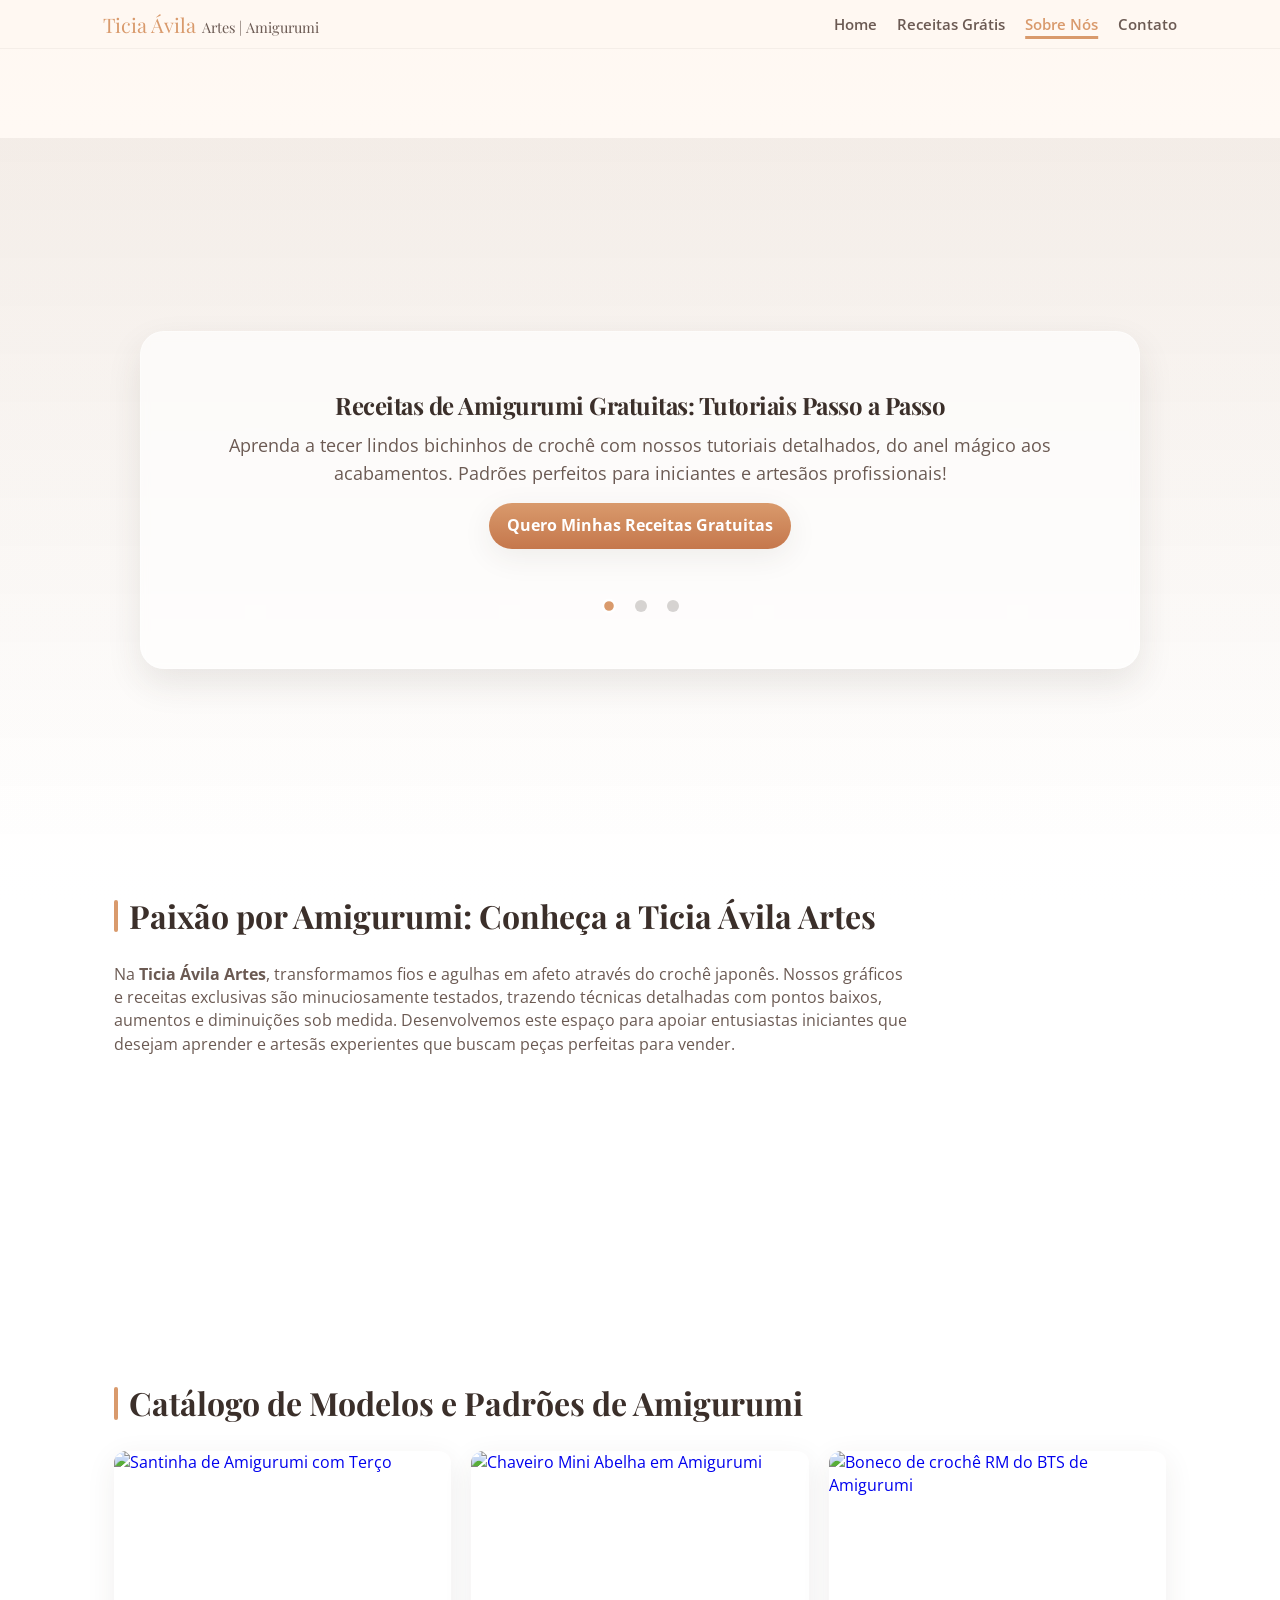
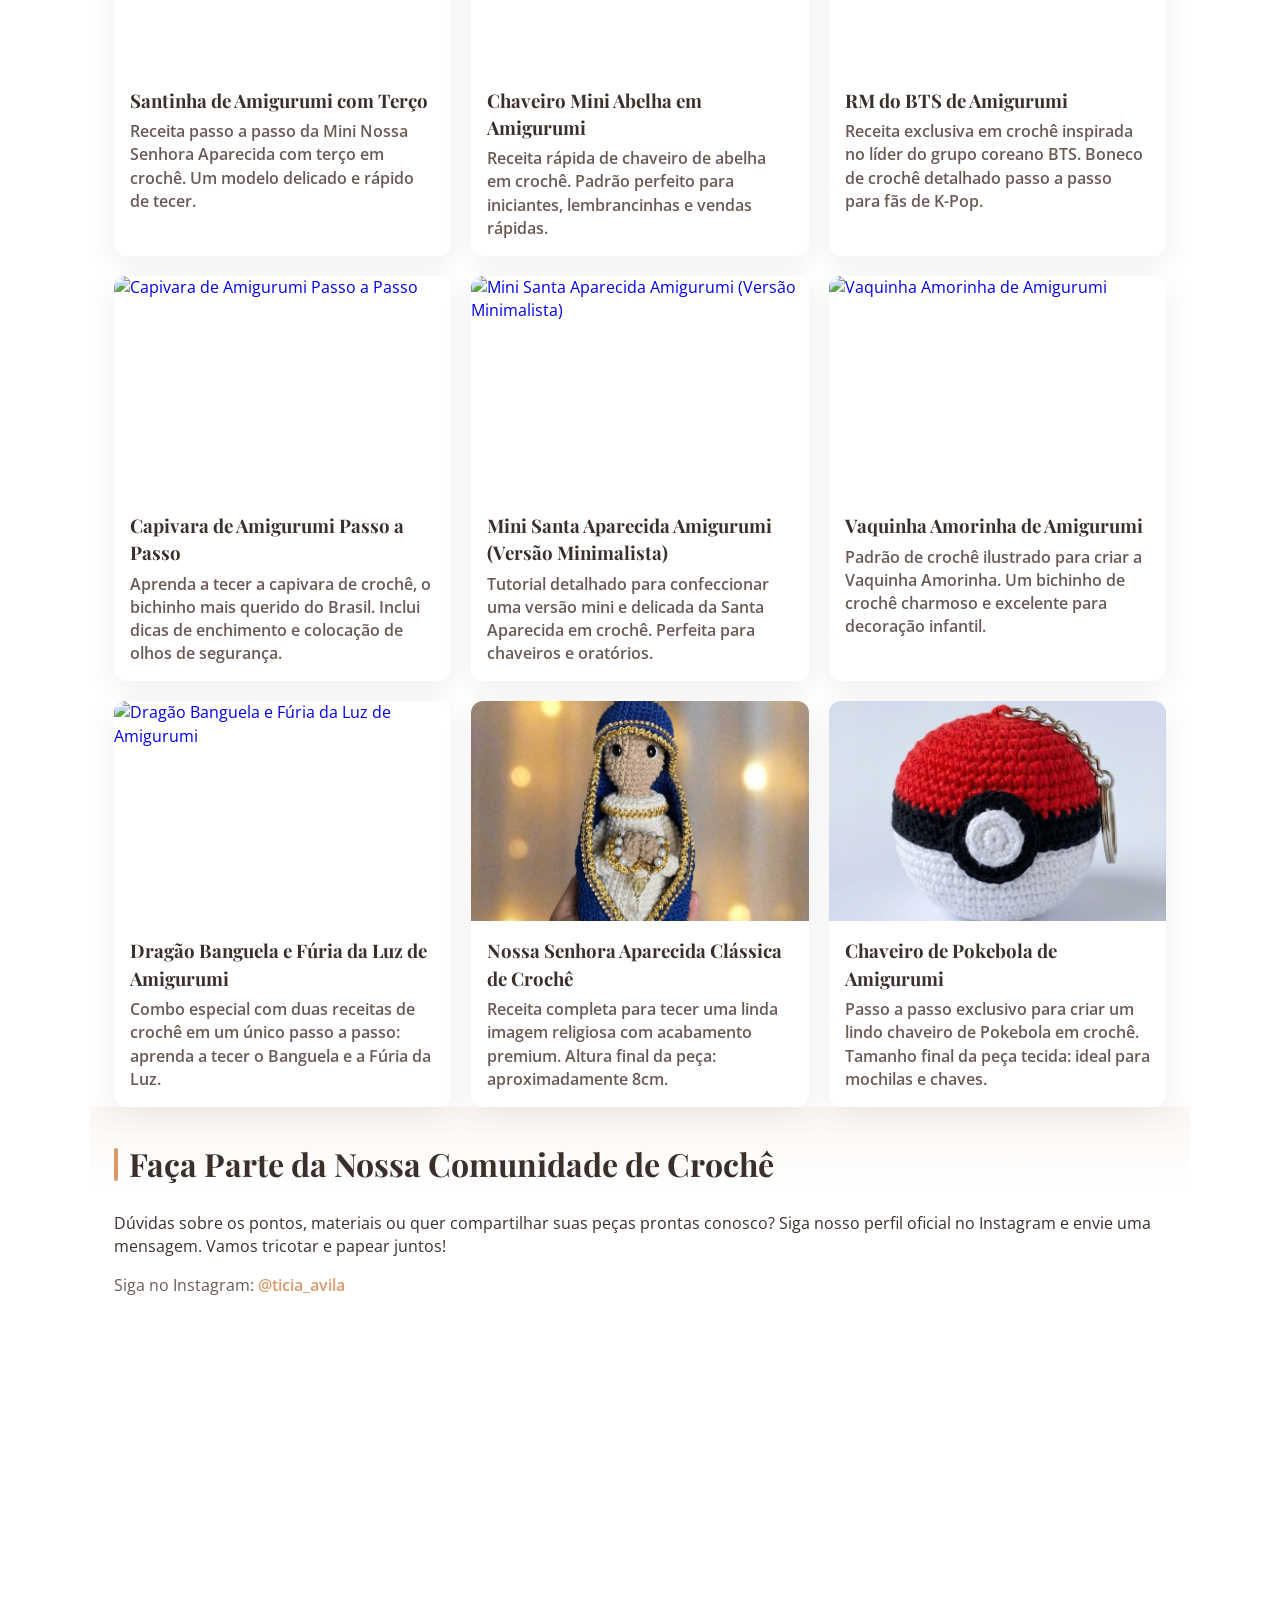
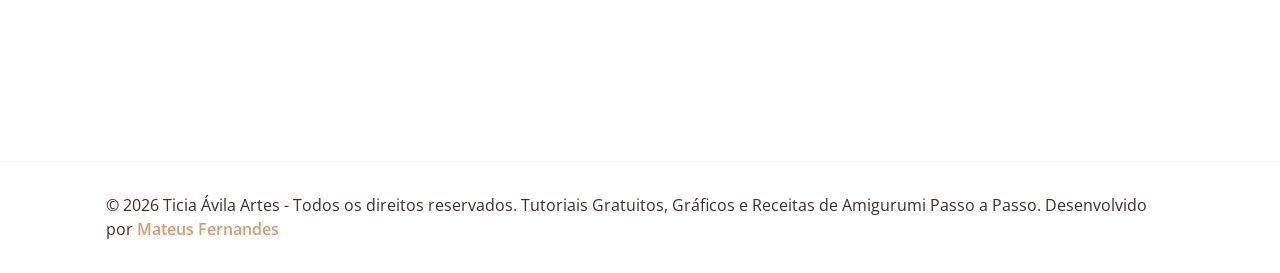
==== commit e6db0476: "Update index.html" ====
--- a/index.html
+++ b/index.html
@@ -83,6 +83,8 @@
         "position": 9,
         "name": "Mike Wazowski de Amigurumi (Monstros S.A.)",
         "description": "Passo a passo exclusivo para criar o monstrinho Mike Wazowski em crochê."
+        "name": "Chaveiro de Pokebola de Amigurumi",
+        "description": "Passo a passo exclusivo para criar um lindo chaveiro de Pokebola em crochê."
       }
     ]
   }
@@ -281,15 +283,15 @@
          </a> 
         </article>
 
-        <article class="product-card" tabindex="0" data-recipe-id="mike-wazowski">
+        <article class="product-card" tabindex="0" data-recipe-id="pokebola-chaveiro">
          <a class="linkCard" href="Receita/Pokebola/receita.html">
           <div class="product-media">
-            <img src="Img/Receitas/pokebola.jpg" loading="lazy" decoding="async" fetchpriority="low" alt="Mike Wazowski de Amigurumi (Monstros S.A.)">
-            <button class="btn-card-action" aria-label="Ver receita do Mike Wazowski de Amigurumi">Ver Receita Completa</button>
-          </div>
-          <div class="product-body">
-            <h3 class="product-name">Mike Wazowski de Amigurumi (Monstros S.A.)</h3>
-            <p class="desc">Passo a passo exclusivo para criar o monstrinho mais querido das telas em crochê. Tamanho final da peça tecida: 14cm.</p>
+            <img src="Img/Receitas/pokebola.jpg" loading="lazy" decoding="async" fetchpriority="low" alt="Chaveiro de Pokebola de Amigurumi">
+            <button class="btn-card-action" aria-label="Ver receita do Chaveiro de Pokebola de Amigurumi">Ver Receita Completa</button>
+          </div>
+          <div class="product-body">
+            <h3 class="product-name">Chaveiro de Pokebola de Amigurumi</h3>
+            <p class="desc">Passo a passo exclusivo para criar um lindo chaveiro de Pokebola em crochê. Tamanho final da peça tecida: ideal para mochilas e chaves.</p>
           </div>
          </a>   
         </article>
@@ -393,10 +395,10 @@
   }
   </script>
 
-  <script type="application/json" id="recipe-mike-wazowski">
+  <script type="application/json" id="recipe-pokebola-chaveiro">
   {
-    "title": "Mike Wazowski - Amigurumi Passo a Passo",
-    "recipe": "Materiais: Fio na cor verde-limão, feltro branco e preto para o olho centralizado (ou linha de bordado), agulha 2.5mm.\nCarreiras explicativas: Desenvolva o corpo em formato de esfera simétrica alternando aumentos e diminuições com precisão. Aplique o olho característico bem no centro e fixe os pequenos chifres e membros."
+    "title": "Chaveiro de Pokebola - Amigurumi Passo a Passo",
+    "recipe": "Materiais: Fio nas cores vermelho, branco e preto, argola de chaveiro, agulha 2.5mm.\nCarreiras explicativas: Desenvolva o corpo em formato de esfera com a metade superior vermelha e a metade inferior branca. Faça uma faixa preta centralizada dividindo as cores e adicione o botão branco no centro. Finalize fixando a argola do chaveiro com segurança."
   }
   </script>
 
